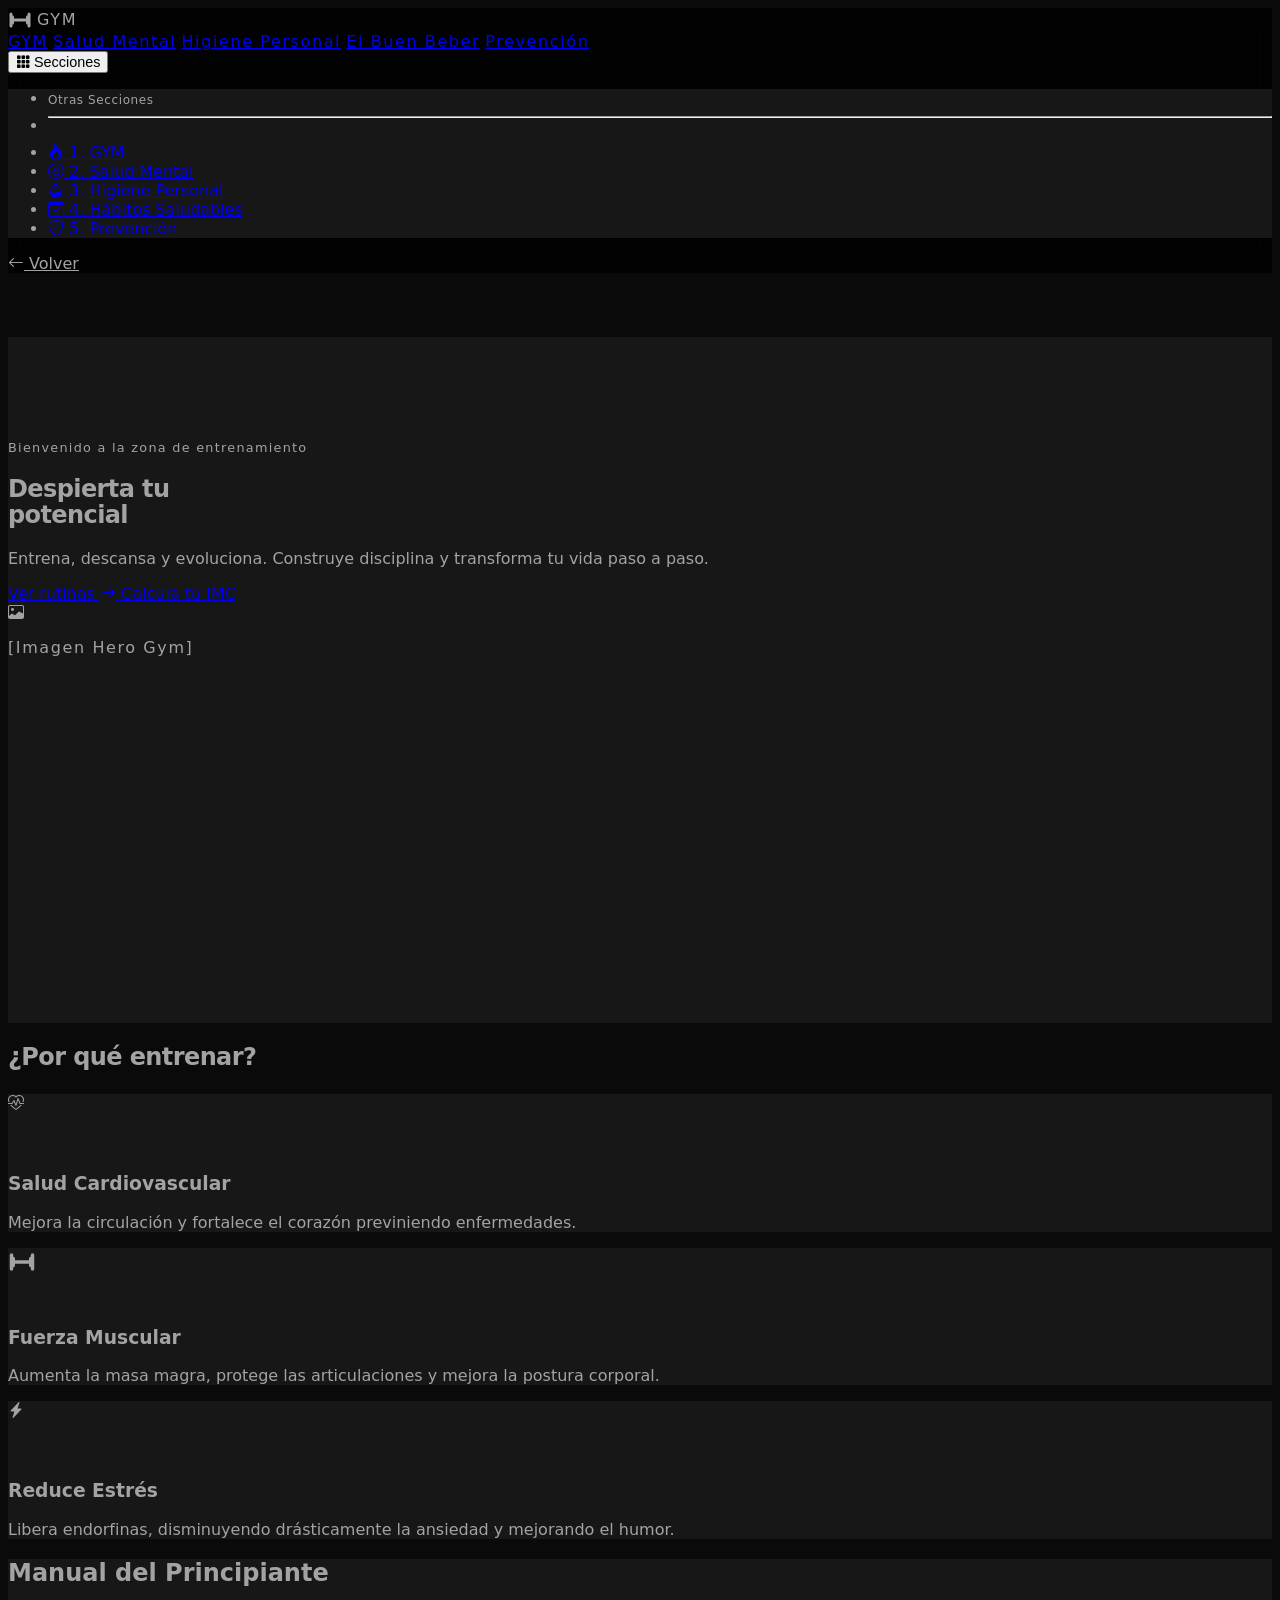
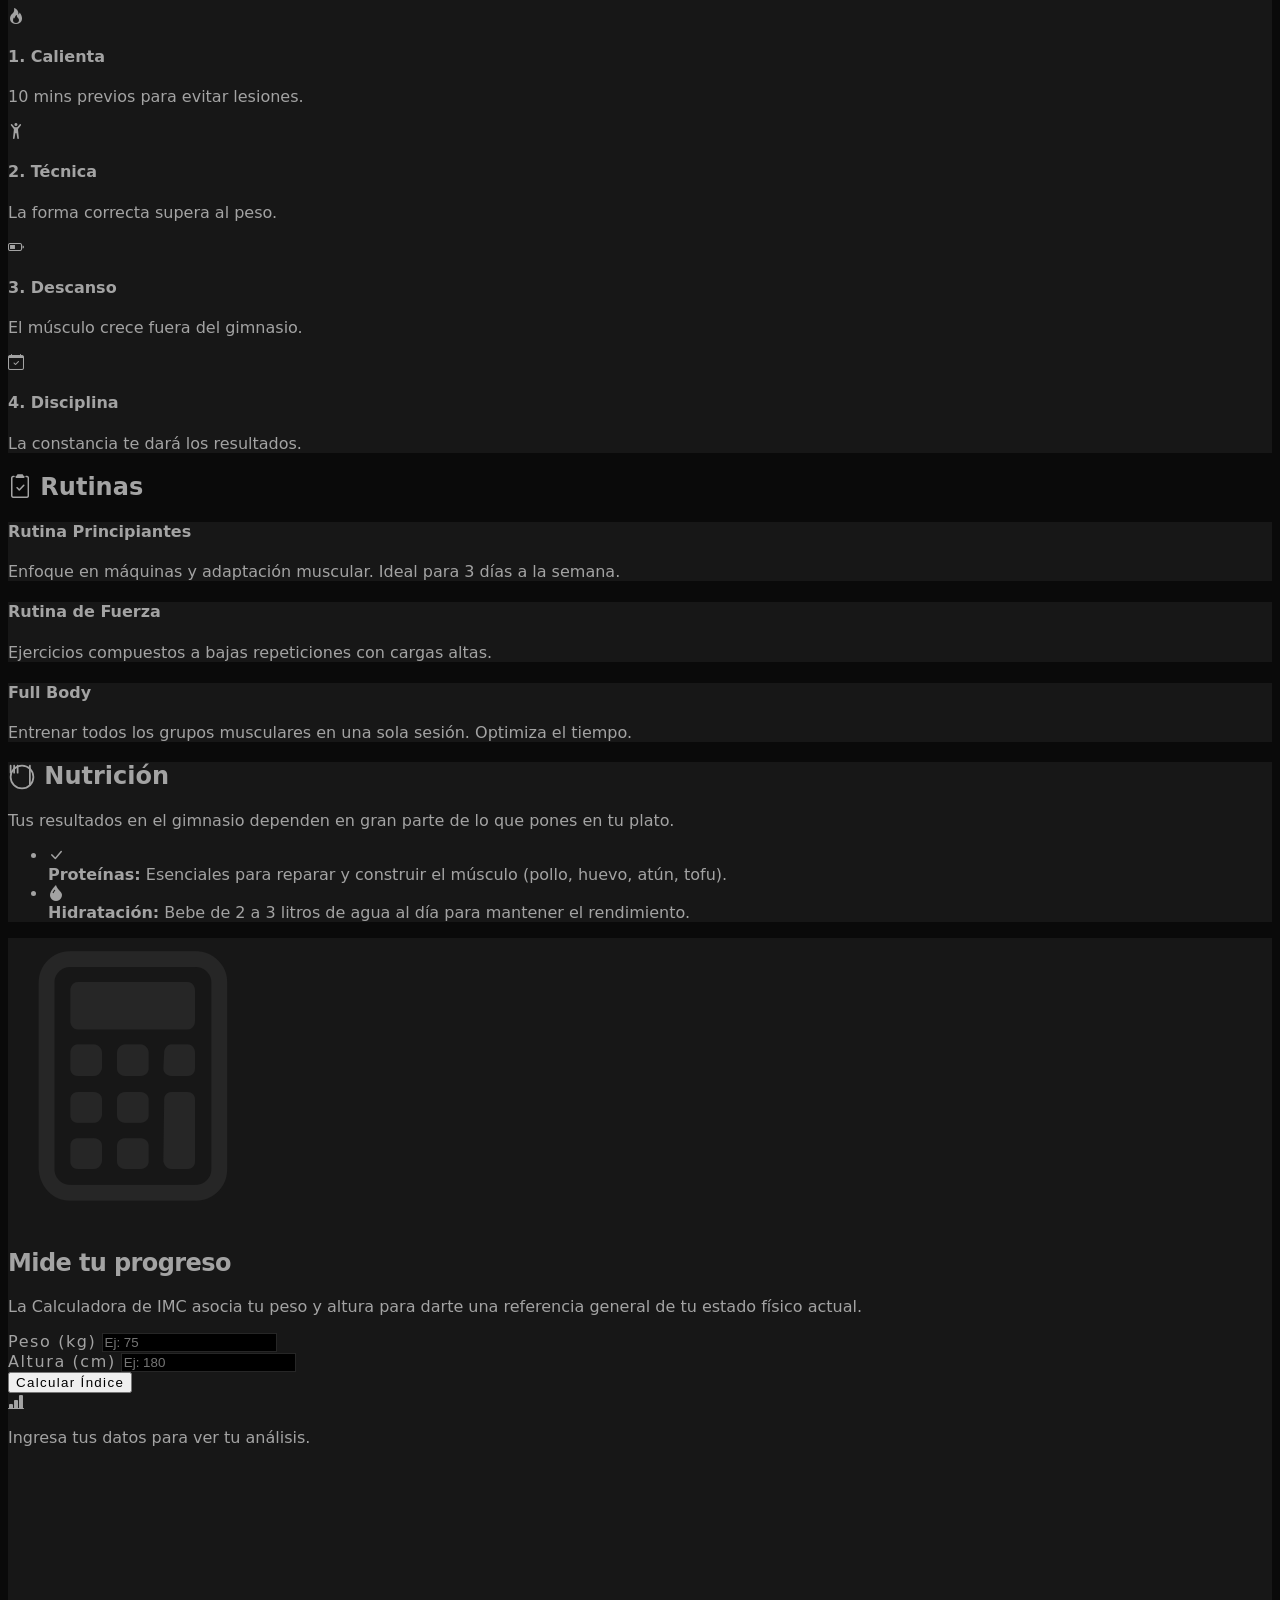
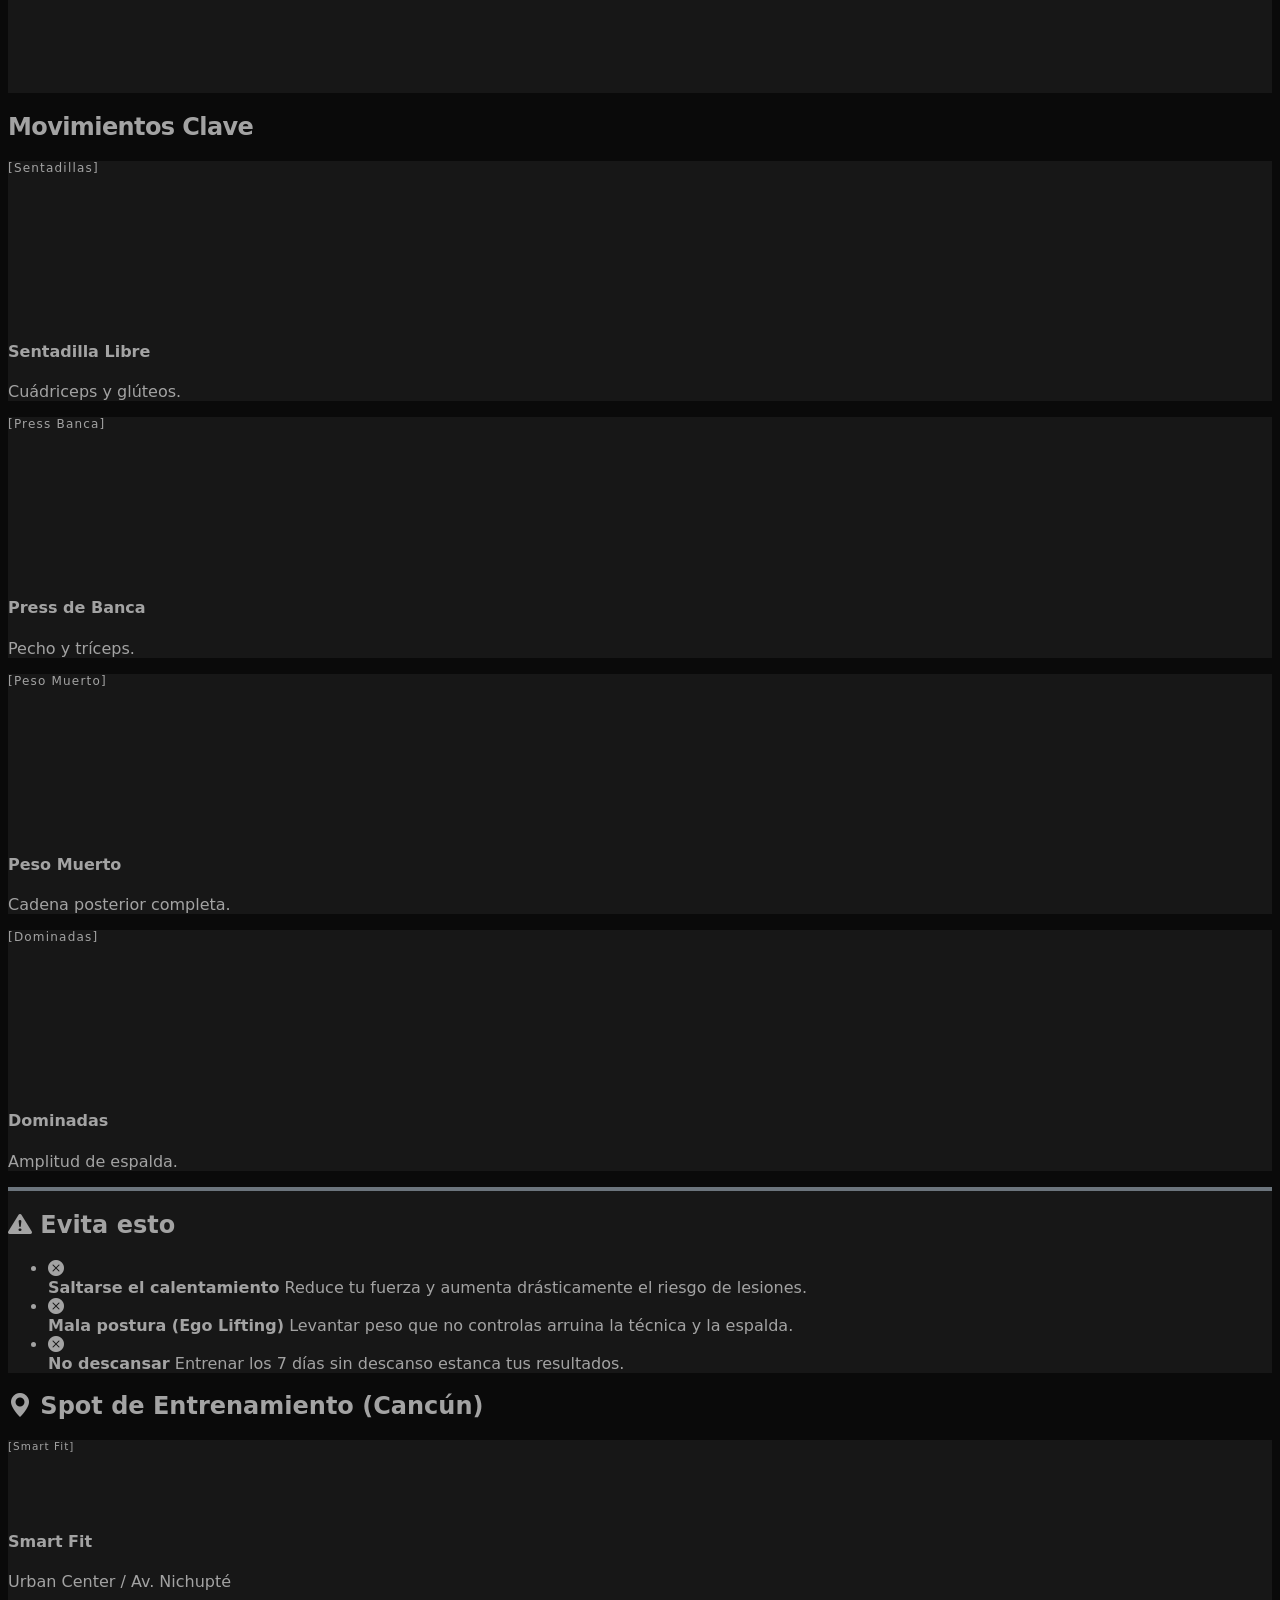
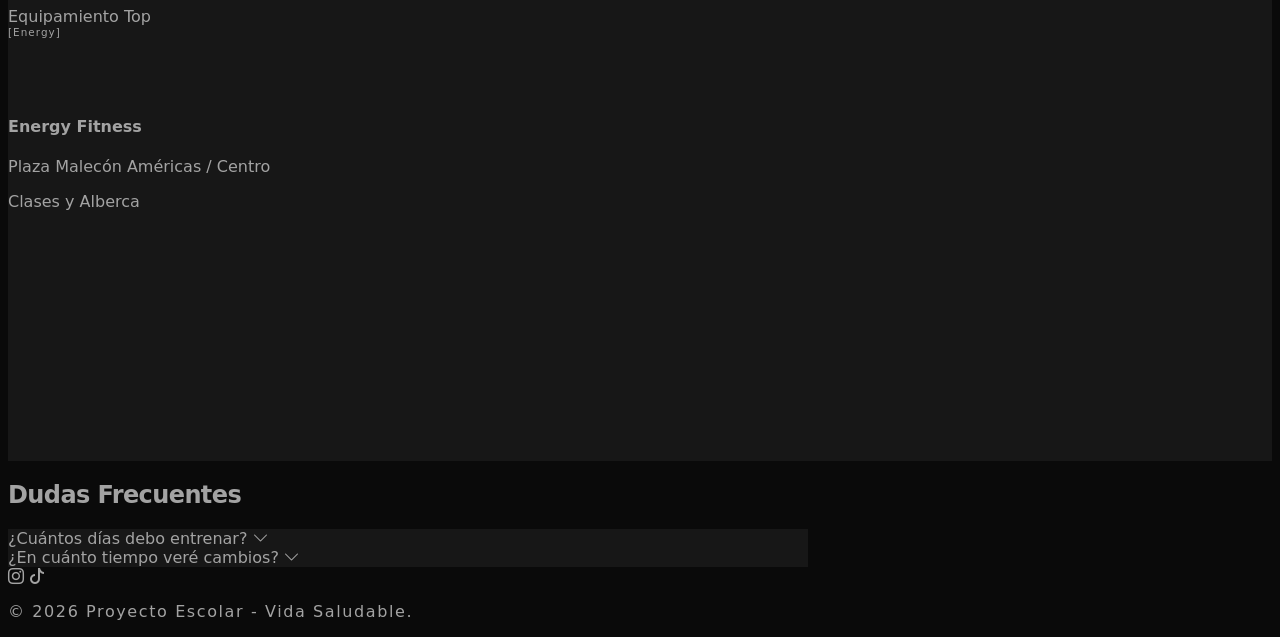
==== gym/gym.html @ 5bf89c0d "modificacion index prueba" ====
<!DOCTYPE html>
<html lang="es" data-bs-theme="dark">
<head>
    <meta charset="UTF-8">
    <meta name="viewport" content="width=device-width, initial-scale=1.0">
    <title>Sección Gym</title>

    <link rel="stylesheet" href="css/style.css">
    <link rel="stylesheet" href="css/bootstrap.min.css">
    <link rel="stylesheet" href="https://cdn.jsdelivr.net/npm/bootstrap-icons@1.11.3/font/bootstrap-icons.min.css">
    <script src="js/bootstrap.bundle.min.js" defer></script>
    <script src="js/script.js" defer></script>
</head>
<body class="antialiased">

    <nav class="navbar navbar-expand-lg navegacion-transparente border-bottom borde-personalizado fixed-top">
        <div class="container py-1">
            <div class="d-flex w-100 justify-content-between align-items-center">
                <div class="d-flex align-items-center gap-3">
                    <svg xmlns="http://www.w3.org/2000/svg" width="24" height="24" fill="currentColor" class="bi text-white" viewBox="0 0 16 16" style="vertical-align: middle;">
                        <path d="M13 5a1 1 0 0 1 1 1v4a1 1 0 0 1-2 0V9H4v1a1 1 0 0 1-2 0V6a1 1 0 0 1 2 0v1h8V6a1 1 0 0 1 1-1zm1-2a1 1 0 0 1 1 1v8a1 1 0 0 1-2 0V4a1 1 0 0 1 1-1zM2 3a1 1 0 0 1 1 1v8a1 1 0 0 1-2 0V4a1 1 0 0 1 1-1z"/>
                    </svg>
                    <span class="fw-bold fs-5 text-white text-uppercase letras-separadas mb-0">GYM</span>
                </div>

                <div class="d-none d-lg-flex align-items-center gap-4">
                    <a class="text-white text-decoration-none fw-bold small text-uppercase letras-separadas transition" style="border-bottom: 2px solid white; padding-bottom: 2px;" href="#">GYM</a>
                    <a class="link-light link-opacity-75 link-opacity-100-hover text-decoration-none fw-medium small text-uppercase letras-separadas transition" href="../salud-mental/index.html">Salud Mental</a>
                    <a class="link-light link-opacity-75 link-opacity-100-hover text-decoration-none fw-medium small text-uppercase letras-separadas transition" href="../higiene/index.html">Higiene Personal</a>
                    <a class="link-light link-opacity-75 link-opacity-100-hover text-decoration-none fw-medium small text-uppercase letras-separadas transition" href="../habitos/index.html">El Buen Beber</a>
                    <a class="link-light link-opacity-75 link-opacity-100-hover text-decoration-none fw-medium small text-uppercase letras-separadas transition" href="../prevencion/index.html">Prevención</a>
                </div>

                <div class="d-flex align-items-center gap-3">
                    
                    <div class="dropdown d-lg-none">
                        <button class="btn btn-outline-light btn-sm dropdown-toggle fw-medium px-3 py-2 d-flex align-items-center gap-2 border-secondary" type="button" data-bs-toggle="dropdown" aria-expanded="false" style="font-size: 0.9rem;">
                            <i class="bi bi-grid-3x3-gap-fill"></i> Secciones
                        </button>
                        <ul class="dropdown-menu dropdown-menu-end color-fondo-tarjeta border borde-personalizado p-2 shadow-lg" style="min-width: 230px;">
                            <li><span class="dropdown-header text-uppercase text-secondary fw-bold p-1" style="font-size: 0.75rem; letter-spacing: 0.05em;">Otras Secciones</span></li>
                            <li><hr class="dropdown-divider border-secondary my-1"></li>
                            <li><a class="dropdown-item text-white fw-bold bg-black border borde-personalizado rounded p-2 mb-1" href="#"><i class="bi bi-fire me-2 text-white"></i> 1. GYM</a></li>
                            
                            <li><a class="dropdown-item text-white rounded p-2" href="../salud-mental/index.html"><i class="bi bi-emoji-smile me-2 text-secondary"></i> 2. Salud Mental</a></li>
                            <li><a class="dropdown-item text-white rounded p-2" href="../higiene/index.html"><i class="bi bi-droplet-half me-2 text-secondary"></i> 3. Higiene Personal</a></li>
                            <li><a class="dropdown-item text-white rounded p-2" href="../habitos/index.html"><i class="bi bi-calendar-check me-2 text-secondary"></i> 4. Hábitos Saludables</a></li>
                            <li><a class="dropdown-item text-white rounded p-2" href="../prevencion/index.html"><i class="bi bi-shield-check me-2 text-secondary"></i> 5. Prevención</a></li>
                        </ul>
                    </div>

                    <a href="../index.html" class="text-decoration-none texto-gris-suave fw-medium d-flex align-items-center gap-2">
                        <i class="bi bi-arrow-left"></i> Volver
                    </a>
                </div>
            </div>
        </div>
    </nav>
    
    <section class="color-fondo-tarjeta border-bottom borde-personalizado position-relative overflow-hidden" style="margin-top: 64px; padding: 100px 0;">
        <div class="container position-relative" style="z-index: 10;">
            <div class="row align-items-center justify-content-between">
                <div class="col-md-6 mb-5 mb-md-0">
                    <span class="texto-gris-suave fw-bold letras-separadas text-uppercase d-block mb-3" style="font-size: 0.8rem;">Bienvenido a la zona de entrenamiento</span>
                    <h1 class="display-3 fw-bolder mb-4 text-white text-uppercase letras-juntas" style="line-height: 1.1;">
                        Despierta tu <br>
                        <span class="text-secondary">potencial</span>
                    </h1>
                    <p class="texto-gris-suave fs-5 mb-5">Entrena, descansa y evoluciona. Construye disciplina y transforma tu vida paso a paso.</p>
                    <div class="d-flex flex-wrap gap-3">
                        <a href="#rutinas" class="btn btn-light fw-bold px-4 py-3 d-flex align-items-center gap-2">
                            Ver rutinas <i class="bi bi-arrow-right"></i>
                        </a>
                        <a href="#imc" class="btn btn-outline-light fw-bold px-4 py-3">
                            Calcula tu IMC
                        </a>
                    </div>
                </div>
                <div class="col-md-5">
                    <div class="bg-black rounded-4 d-flex align-items-center justify-content-center border borde-personalizado text-secondary" style="height: 320px;">
                        <div class="text-center">
                            <i class="bi bi-image display-4 mb-3"></i>
                            <p class="small text-uppercase letras-separadas mb-0">[Imagen Hero Gym]</p>
                        </div>
                    </div>
                </div>
            </div>
        </div>
    </section>

    <div class="container py-5 mt-5">

        <section class="mb-5 pb-5">
            <div class="text-center mb-5">
                <h2 class="h1 fw-bold text-white text-uppercase letras-juntas mb-4">¿Por qué entrenar?</h2>
                <div class="bg-white mx-auto mb-4" style="height: 4px; width: 80px;"></div>
            </div>
            <div class="row g-4">
                <div class="col-md-4">
                    <div class="color-fondo-tarjeta p-5 rounded-4 border borde-personalizado tarjeta-con-efecto h-100">
                        <div class="bg-black text-white rounded-circle d-flex align-items-center justify-content-center fs-4 mb-4" style="width: 60px; height: 60px;">
                            <i class="bi bi-heart-pulse"></i>
                        </div>
                        <h3 class="fw-bold fs-5 text-white mb-3">Salud Cardiovascular</h3>
                        <p class="texto-gris-suave mb-0">Mejora la circulación y fortalece el corazón previniendo enfermedades.</p>
                    </div>
                </div>
                <div class="col-md-4">
                    <div class="color-fondo-tarjeta p-5 rounded-4 border borde-personalizado tarjeta-con-efecto h-100">
                        <div class="bg-black text-white rounded-circle d-flex align-items-center justify-content-center fs-4 mb-4" style="width: 60px; height: 60px;">
                            <svg xmlns="http://www.w3.org/2000/svg" width="28" height="28" fill="currentColor" class="bi" viewBox="0 0 16 16">
                                <path d="M13 5a1 1 0 0 1 1 1v4a1 1 0 0 1-2 0V9H4v1a1 1 0 0 1-2 0V6a1 1 0 0 1 2 0v1h8V6a1 1 0 0 1 1-1zm1-2a1 1 0 0 1 1 1v8a1 1 0 0 1-2 0V4a1 1 0 0 1 1-1zM2 3a1 1 0 0 1 1 1v8a1 1 0 0 1-2 0V4a1 1 0 0 1 1-1z"/>
                            </svg>
                        </div>
                        <h3 class="fw-bold fs-5 text-white mb-3">Fuerza Muscular</h3>
                        <p class="texto-gris-suave mb-0">Aumenta la masa magra, protege las articulaciones y mejora la postura corporal.</p>
                    </div>
                </div>
                <div class="col-md-4">
                    <div class="color-fondo-tarjeta p-5 rounded-4 border borde-personalizado tarjeta-con-efecto h-100">
                        <div class="bg-black text-white rounded-circle d-flex align-items-center justify-content-center fs-4 mb-4" style="width: 60px; height: 60px;">
                            <i class="bi bi-lightning-charge-fill"></i>
                        </div>
                        <h3 class="fw-bold fs-5 text-white mb-3">Reduce Estrés</h3>
                        <p class="texto-gris-suave mb-0">Libera endorfinas, disminuyendo drásticamente la ansiedad y mejorando el humor.</p>
                    </div>
                </div>
            </div>
        </section>

        <section class="mb-5 pb-5">
            <div class="color-fondo-tarjeta rounded-4 p-5 border borde-personalizado position-relative overflow-hidden">
                <div class="position-absolute top-0 start-0 h-100 bg-white" style="width: 8px;"></div>
                <h2 class="fs-2 fw-bold text-white mb-5 text-center text-uppercase">Manual del Principiante</h2>
                <div class="row g-4 text-center">
                    <div class="col-sm-6 col-md-3">
                        <div class="fs-2 text-white mb-3"><i class="bi bi-fire"></i></div>
                        <h4 class="fw-bold fs-6 text-white mb-2">1. Calienta</h4>
                        <p class="small texto-gris-suave">10 mins previos para evitar lesiones.</p>
                    </div>
                    <div class="col-sm-6 col-md-3">
                        <div class="fs-2 text-white mb-3"><i class="bi bi-person-arms-up"></i></div>
                        <h4 class="fw-bold fs-6 text-white mb-2">2. Técnica</h4>
                        <p class="small texto-gris-suave">La forma correcta supera al peso.</p>
                    </div>
                    <div class="col-sm-6 col-md-3">
                        <div class="fs-2 text-white mb-3"><i class="bi bi-battery-half"></i></div>
                        <h4 class="fw-bold fs-6 text-white mb-2">3. Descanso</h4>
                        <p class="small texto-gris-suave">El músculo crece fuera del gimnasio.</p>
                    </div>
                    <div class="col-sm-6 col-md-3">
                        <div class="fs-2 text-white mb-3"><i class="bi bi-calendar-check"></i></div>
                        <h4 class="fw-bold fs-6 text-white mb-2">4. Disciplina</h4>
                        <p class="small texto-gris-suave">La constancia te dará los resultados.</p>
                    </div>
                </div>
            </div>
        </section>

        <div class="row g-5 mb-5 pb-5" id="rutinas">
            <div class="col-lg-6">
                <h2 class="fs-2 fw-bold text-white mb-4 text-uppercase"><i class="bi bi-clipboard2-check text-secondary me-2"></i> Rutinas</h2>
                <div class="d-flex flex-column gap-3">
                    <div class="color-fondo-tarjeta p-4 rounded-3 border borde-personalizado tarjeta-con-efecto">
                        <h4 class="fw-bold fs-5 text-white">Rutina Principiantes</h4>
                        <p class="texto-gris-suave small mt-2 mb-0">Enfoque en máquinas y adaptación muscular. Ideal para 3 días a la semana.</p>
                    </div>
                    <div class="color-fondo-tarjeta p-4 rounded-3 border borde-personalizado tarjeta-con-efecto">
                        <h4 class="fw-bold fs-5 text-white">Rutina de Fuerza</h4>
                        <p class="texto-gris-suave small mt-2 mb-0">Ejercicios compuestos a bajas repeticiones con cargas altas.</p>
                    </div>
                    <div class="color-fondo-tarjeta p-4 rounded-3 border borde-personalizado tarjeta-con-efecto">
                        <h4 class="fw-bold fs-5 text-white">Full Body</h4>
                        <p class="texto-gris-suave small mt-2 mb-0">Entrenar todos los grupos musculares en una sola sesión. Optimiza el tiempo.</p>
                    </div>
                </div>
            </div>

            <div class="col-lg-6">
                <div class="color-fondo-tarjeta rounded-4 p-5 border borde-personalizado h-100">
                    <h2 class="fs-2 fw-bold text-white mb-4 text-uppercase">
                        <svg xmlns="http://www.w3.org/2000/svg" width="28" height="28" fill="currentColor" class="bi text-secondary me-2" viewBox="0 0 16 16" style="vertical-align: middle;">
                            <path d="M3.5 1a.5.5 0 0 1 .5.5v4a.5.5 0 0 1-1 0v-4a.5.5 0 0 1 .5-.5zm2 0a.5.5 0 0 1 .5.5v4a.5.5 0 0 1-1 0v-4a.5.5 0 0 1 .5-.5zm-4 0a.5.5 0 0 1 .5.5v4a.5.5 0 0 1-1 0v-4a.5.5 0 0 1 .5-.5z"/>
                            <path d="M8 1a7 7 0 1 0 0 14A7 7 0 0 0 8 1zm0 13A6 6 0 1 1 8 2a6 6 0 0 1 0 12z"/>
                            <path d="M12.5 1a.5.5 0 0 1 .5.5v11a.5.5 0 0 1-1 0v-11a.5.5 0 0 1 .5-.5z"/>
                        </svg>
                        Nutrición
                    </h2>
                    <p class="text-light fs-5 mb-4 opacity-75">Tus resultados en el gimnasio dependen en gran parte de lo que pones en tu plato.</p>
                    <ul class="list-unstyled d-flex flex-column gap-3 mb-0">
                        <li class="d-flex align-items-start gap-3 bg-black p-3 rounded-3 border borde-personalizado">
                            <i class="bi bi-check-lg text-white mt-1"></i>
                            <div>
                                <strong class="text-white d-block mb-1">Proteínas:</strong> 
                                <span class="small">Esenciales para reparar y construir el músculo (pollo, huevo, atún, tofu).</span>
                            </div>
                        </li>
                        <li class="d-flex align-items-start gap-3 bg-black p-3 rounded-3 border borde-personalizado">
                            <i class="bi bi-droplet-fill text-white mt-1"></i>
                            <div>
                                <strong class="text-white d-block mb-1">Hidratación:</strong> 
                                <span class="small">Bebe de 2 a 3 litros de agua al día para mantener el rendimiento.</span>
                            </div>
                        </li>
                    </ul>
                </div>
            </div>
        </div>

        <section id="imc" class="mb-5 pb-5">
            <div class="color-fondo-tarjeta rounded-4 p-4 p-md-5 border borde-personalizado shadow position-relative overflow-hidden">
                <div class="position-absolute opacity-25" style="bottom: -50px; right: -30px; z-index: 0;">
                    <i class="bi bi-calculator" style="font-size: 250px; color: #262626;"></i>
                </div>
                
                <div class="row align-items-center position-relative" style="z-index: 1;">
                    <div class="col-lg-6 mb-5 mb-lg-0">
                        <h2 class="display-6 fw-bold mb-3 text-white text-uppercase letras-juntas">Mide tu progreso</h2>
                        <p class="texto-gris-suave mb-4 fs-5">La Calculadora de IMC asocia tu peso y altura para darte una referencia general de tu estado físico actual.</p>
                        
                        <div class="row g-3 mb-3">
                            <div class="col-6">
                                <label class="form-label small fw-bold text-secondary text-uppercase letras-separadas">Peso (kg)</label>
                                <input type="number" id="inputPeso" placeholder="Ej: 75" class="form-control input-gimnasio py-3">
                            </div>
                            <div class="col-6">
                                <label class="form-label small fw-bold text-secondary text-uppercase letras-separadas">Altura (cm)</label>
                                <input type="number" id="inputAltura" placeholder="Ej: 180" class="form-control input-gimnasio py-3">
                            </div>
                        </div>
                        <button onclick="calcularIMC()" class="btn btn-light w-100 fw-bolder text-uppercase letras-separadas py-3 mt-2">
                            Calcular Índice
                        </button>
                    </div>
                    
                    <div class="col-lg-6 d-flex justify-content-center">
                        <div class="bg-black p-4 p-md-5 rounded-4 w-100 text-center border borde-personalizado d-flex align-items-center justify-content-center" style="min-height: 300px; max-width: 400px;">
                            <div id="resultado-imc" class="w-100">
                                <i class="bi bi-bar-chart-line-fill display-1 text-secondary opacity-25 mb-4 d-block"></i>
                                <p class="text-secondary fw-medium mb-0">Ingresa tus datos para ver tu análisis.</p>
                            </div>
                        </div>
                    </div>
                </div>
            </div>
        </section>

        <section class="mb-5 pb-5">
            <h2 class="h1 fw-bold text-white mb-5 text-center text-uppercase letras-juntas">Movimientos Clave</h2>
            <div class="row g-4">
                <div class="col-sm-6 col-lg-3">
                    <div class="color-fondo-tarjeta rounded-3 overflow-hidden border borde-personalizado tarjeta-con-efecto" style="cursor: pointer;">
                        <div class="bg-black d-flex align-items-center justify-content-center border-bottom borde-personalizado text-secondary text-uppercase letras-separadas" style="height: 160px; font-size: 0.75rem;">
                            [Sentadillas]
                        </div>
                        <div class="p-4 text-center">
                            <h4 class="fw-bold fs-6 text-white mb-1">Sentadilla Libre</h4>
                            <p class="small texto-gris-suave mb-0">Cuádriceps y glúteos.</p>
                        </div>
                    </div>
                </div>
                <div class="col-sm-6 col-lg-3">
                    <div class="color-fondo-tarjeta rounded-3 overflow-hidden border borde-personalizado tarjeta-con-efecto" style="cursor: pointer;">
                        <div class="bg-black d-flex align-items-center justify-content-center border-bottom borde-personalizado text-secondary text-uppercase letras-separadas" style="height: 160px; font-size: 0.75rem;">
                            [Press Banca]
                        </div>
                        <div class="p-4 text-center">
                            <h4 class="fw-bold fs-6 text-white mb-1">Press de Banca</h4>
                            <p class="small texto-gris-suave mb-0">Pecho y tríceps.</p>
                        </div>
                    </div>
                </div>
                <div class="col-sm-6 col-lg-3">
                    <div class="color-fondo-tarjeta rounded-3 overflow-hidden border borde-personalizado tarjeta-con-efecto" style="cursor: pointer;">
                        <div class="bg-black d-flex align-items-center justify-content-center border-bottom borde-personalizado text-secondary text-uppercase letras-separadas" style="height: 160px; font-size: 0.75rem;">
                            [Peso Muerto]
                        </div>
                        <div class="p-4 text-center">
                            <h4 class="fw-bold fs-6 text-white mb-1">Peso Muerto</h4>
                            <p class="small texto-gris-suave mb-0">Cadena posterior completa.</p>
                        </div>
                    </div>
                </div>
                <div class="col-sm-6 col-lg-3">
                    <div class="color-fondo-tarjeta rounded-3 overflow-hidden border borde-personalizado tarjeta-con-efecto" style="cursor: pointer;">
                        <div class="bg-black d-flex align-items-center justify-content-center border-bottom borde-personalizado text-secondary text-uppercase letras-separadas" style="height: 160px; font-size: 0.75rem;">
                            [Dominadas]
                        </div>
                        <div class="p-4 text-center">
                            <h4 class="fw-bold fs-6 text-white mb-1">Dominadas</h4>
                            <p class="small texto-gris-suave mb-0">Amplitud de espalda.</p>
                        </div>
                    </div>
                </div>
            </div>
        </section>

        <div class="row g-5 mb-5 pb-5">
            <div class="col-lg-6">
                <div class="color-fondo-tarjeta p-4 p-md-5 rounded-4 border borde-personalizado" style="border-top: 4px solid #6c757d !important;">
                    <h2 class="fs-3 fw-bold text-white mb-4 text-uppercase"><i class="bi bi-exclamation-triangle-fill text-secondary me-2"></i> Evita esto</h2>
                    <ul class="list-unstyled d-flex flex-column gap-3 mb-0">
                        <li class="d-flex gap-3 align-items-start bg-black p-3 rounded-3 border borde-personalizado">
                            <div class="text-white mt-1"><i class="bi bi-x-circle-fill text-danger"></i></div>
                            <div>
                                <strong class="text-white d-block mb-1">Saltarse el calentamiento</strong>
                                <span class="small texto-gris-suave">Reduce tu fuerza y aumenta drásticamente el riesgo de lesiones.</span>
                            </div>
                        </li>
                        <li class="d-flex gap-3 align-items-start bg-black p-3 rounded-3 border borde-personalizado">
                            <div class="text-white mt-1"><i class="bi bi-x-circle-fill text-danger"></i></div>
                            <div>
                                <strong class="text-white d-block mb-1">Mala postura (Ego Lifting)</strong>
                                <span class="small texto-gris-suave">Levantar peso que no controlas arruina la técnica y la espalda.</span>
                            </div>
                        </li>
                        <li class="d-flex gap-3 align-items-start bg-black p-3 rounded-3 border borde-personalizado">
                            <div class="text-white mt-1"><i class="bi bi-x-circle-fill text-danger"></i></div>
                            <div>
                                <strong class="text-white d-block mb-1">No descansar</strong>
                                <span class="small texto-gris-suave">Entrenar los 7 días sin descanso estanca tus resultados.</span>
                            </div>
                        </li>
                    </ul>
                </div>
            </div>

            <div class="col-lg-6">
                <h2 class="fs-3 fw-bold text-white mb-4 text-uppercase"><i class="bi bi-geo-alt-fill text-secondary me-2"></i> Spot de Entrenamiento (Cancún)</h2>
                
                <div class="d-flex flex-column gap-3 mb-4">
                    <div id="btn-smartfit" onclick="actualizarMapa('smartfit')" class="d-flex align-items-center gap-4 color-fondo-tarjeta p-3 p-md-4 rounded-4 border borde-personalizado tarjeta-gimnasio-clickable">
                        <div class="bg-black border borde-personalizado rounded d-flex align-items-center justify-content-center flex-shrink-0 text-secondary text-uppercase letras-separadas p-1" style="width: 70px; height: 70px; font-size: 0.65rem;">
                            [Smart Fit]
                        </div>
                        <div>
                            <h4 class="fw-bold text-white fs-5 mb-1">Smart Fit</h4>
                            <p class="small texto-gris-suave mb-2">Urban Center / Av. Nichupté</p>
                            <span class="badge bg-light text-dark text-uppercase">Equipamiento Top</span>
                        </div>
                    </div>
                    <div id="btn-energy" onclick="actualizarMapa('energy')" class="d-flex align-items-center gap-4 color-fondo-tarjeta p-3 p-md-4 rounded-4 border borde-personalizado tarjeta-gimnasio-clickable">
                        <div class="bg-black border borde-personalizado rounded d-flex align-items-center justify-content-center flex-shrink-0 text-secondary text-uppercase letras-separadas p-1" style="width: 70px; height: 70px; font-size: 0.65rem;">
                            [Energy]
                        </div>
                        <div>
                            <h4 class="fw-bold text-white fs-5 mb-1">Energy Fitness</h4>
                            <p class="small texto-gris-suave mb-2">Plaza Malecón Américas / Centro</p>
                            <span class="badge bg-light text-dark text-uppercase">Clases y Alberca</span>
                        </div>
                    </div>
                </div>
                
                <div class="w-100 color-fondo-tarjeta rounded-4 border borde-personalizado overflow-hidden position-relative" style="height: 250px;">
                    <iframe 
                        id="mapa-gimnasios"
                        src="https://maps.google.com/maps?q=Smart%20Fit%20Urban%20Center%20Cancun%20Avenida%20Nichupte&t=&z=16&ie=UTF8&iwloc=&output=embed" 
                        class="w-100 h-100"
                        style="border: 0; filter: invert(95%) hue-rotate(180deg) brightness(85%) contrast(90%) grayscale(20%); pointer-events: auto;" 
                        allowfullscreen="" 
                        loading="lazy" 
                        referrerpolicy="no-referrer-when-downgrade">
                    </iframe>
                </div>
            </div>
        </div>

        <section class="mb-5">
            <h2 class="h1 fw-bold text-white mb-5 text-center text-uppercase letras-juntas">Dudas Frecuentes</h2>
            <div class="mx-auto d-flex flex-column gap-3" style="max-width: 800px;">
                <details class="color-fondo-tarjeta p-4 rounded-3 border borde-personalizado" style="cursor: pointer;">
                    <summary class="d-flex justify-content-between align-items-center fw-bold text-white fs-5">
                        ¿Cuántos días debo entrenar?
                        <span class="text-secondary icono-giratorio">
                            <i class="bi bi-chevron-down"></i>
                        </span>
                    </summary>
                    <p class="texto-gris-suave mt-3 mb-0 small border-top borde-personalizado pt-3" style="line-height: 1.6;">Para ver resultados consistentes, lo ideal es entrenar entre 3 a 5 días a la semana, dejando días de descanso intercalados para recuperarte.</p>
                </details>
                <details class="color-fondo-tarjeta p-4 rounded-3 border borde-personalizado" style="cursor: pointer;">
                    <summary class="d-flex justify-content-between align-items-center fw-bold text-white fs-5">
                        ¿En cuánto tiempo veré cambios?
                        <span class="text-secondary icono-giratorio">
                            <i class="bi bi-chevron-down"></i>
                        </span>
                    </summary>
                    <p class="texto-gris-suave mt-3 mb-0 small border-top borde-personalizado pt-3" style="line-height: 1.6;">Te sentirás con más energía en 2 semanas, verás cambios en el espejo a las 6 semanas, y los demás lo notarán alrededor del tercer mes.</p>
                </details>
            </div>
        </section>

    </div>

    <footer class="bg-black text-secondary py-5 text-center border-top border-neutral-900">
        <div class="d-flex justify-content-center gap-4 mb-3 fs-4">
            <i class="bi bi-instagram text-secondary" style="cursor: pointer;" onmouseover="this.classList.replace('text-secondary','text-white')" onmouseout="this.classList.replace('text-white','text-secondary')"></i>
            <i class="bi bi-tiktok text-secondary" style="cursor: pointer;" onmouseover="this.classList.replace('text-secondary','text-white')" onmouseout="this.classList.replace('text-white','text-secondary')"></i>
        </div>
        <p class="small text-uppercase letras-separadas mb-0">© 2026 Proyecto Escolar - Vida Saludable.</p>
    </footer>
</body>
</html>
---- gym/css/style.css ----
:root {
            --mi-fondo-oscuro: #0a0a0a;          /* Color de fondo principal */
            --color-tarjetas: #171717;           /* Gris de los contenedores secundarios */
            --bordes-oscuros: #262626;           /* Color para los separadores y bordes sutiles */
            --bordes-resaltados: #525252;        /* Color del borde cuando pasas el mouse */
            --texto-principal: #ffffff;          /* Blanco para títulos principales */
            --texto-secundario: #a3a3a3;         /* Gris para descripciones y textos largos */
        }

        body {
            background-color: var(--mi-fondo-oscuro);
            color: var(--texto-secundario);
            font-family: system-ui, -apple-system, "Segoe UI", Roboto, "Helvetica Neue", Arial, sans-serif;
        }

        /* Clases auxiliares para usar las variables personalizadas */
        .color-fondo-tarjeta {
            background-color: var(--color-tarjetas) !important;
        }

        .borde-personalizado {
            border-color: var(--bordes-oscuros) !important;
        }

        .texto-gris-suave {
            color: var(--texto-secundario) !important;
        }

        /* Navbar personalizado con efecto de desenfoque de fondo */
        .navegacion-transparente {
            background-color: rgba(0, 0, 0, 0.8) !important;
            backdrop-filter: blur(10px);
            -webkit-backdrop-filter: blur(10px);
        }

        /* Animación para que las tarjetas floten al pasar el puntero */
        .tarjeta-con-efecto {
            transition: transform 0.3s ease, border-color 0.3s ease, box-shadow 0.3s ease;
        }
        .tarjeta-con-efecto:hover {
            transform: translateY(-5px);
            border-color: var(--bordes-resaltados) !important;
            box-shadow: 0 10px 25px -5px rgba(0, 0, 0, 0.5);
        }

        /* Quitar las flechitas molestas del input de tipo número */
        input[type="number"]::-webkit-inner-spin-button,
        input[type="number"]::-webkit-outer-spin-button {
            -webkit-appearance: none;
            margin: 0;
        }

        /* Cajas de texto personalizadas para el formulario */
        .input-gimnasio {
            background-color: #000;
            border: 1px solid var(--bordes-oscuros);
            color: #fff;
        }
        .input-gimnasio:focus {
            background-color: #000;
            border-color: #fff;
            box-shadow: 0 0 0 0.1rem rgba(255, 255, 255, 0.25);
            color: #fff;
        }

        /* Modificadores de espaciado para las letras */
        .letras-juntas { letter-spacing: -0.025em; }
        .letras-separadas { letter-spacing: 0.1em; }

        /* Estilo para las preguntas frecuentes (FAQ) */
        details > summary {
            list-style: none;
        }
        details > summary::-webkit-details-marker {
            display: none;
        }
        details[open] summary .icono-giratorio {
            transform: rotate(180deg);
        }
        .icono-giratorio {
            transition: transform 0.3s ease;
        }

        /* Clase interactiva para las tarjetas de gimnasios que controlan el mapa */
        .tarjeta-gimnasio-clickable {
            cursor: pointer;
            transition: transform 0.2s ease, border-color 0.3s ease, background-color 0.3s ease;
        }
        .tarjeta-gimnasio-clickable:hover {
            transform: scale(1.02);
            background-color: #1a1a1a !important;
        }
        .tarjeta-gimnasio-activa {
            border-color: #ffffff !important;
            box-shadow: 0 0 15px rgba(255, 255, 255, 0.1);
        }
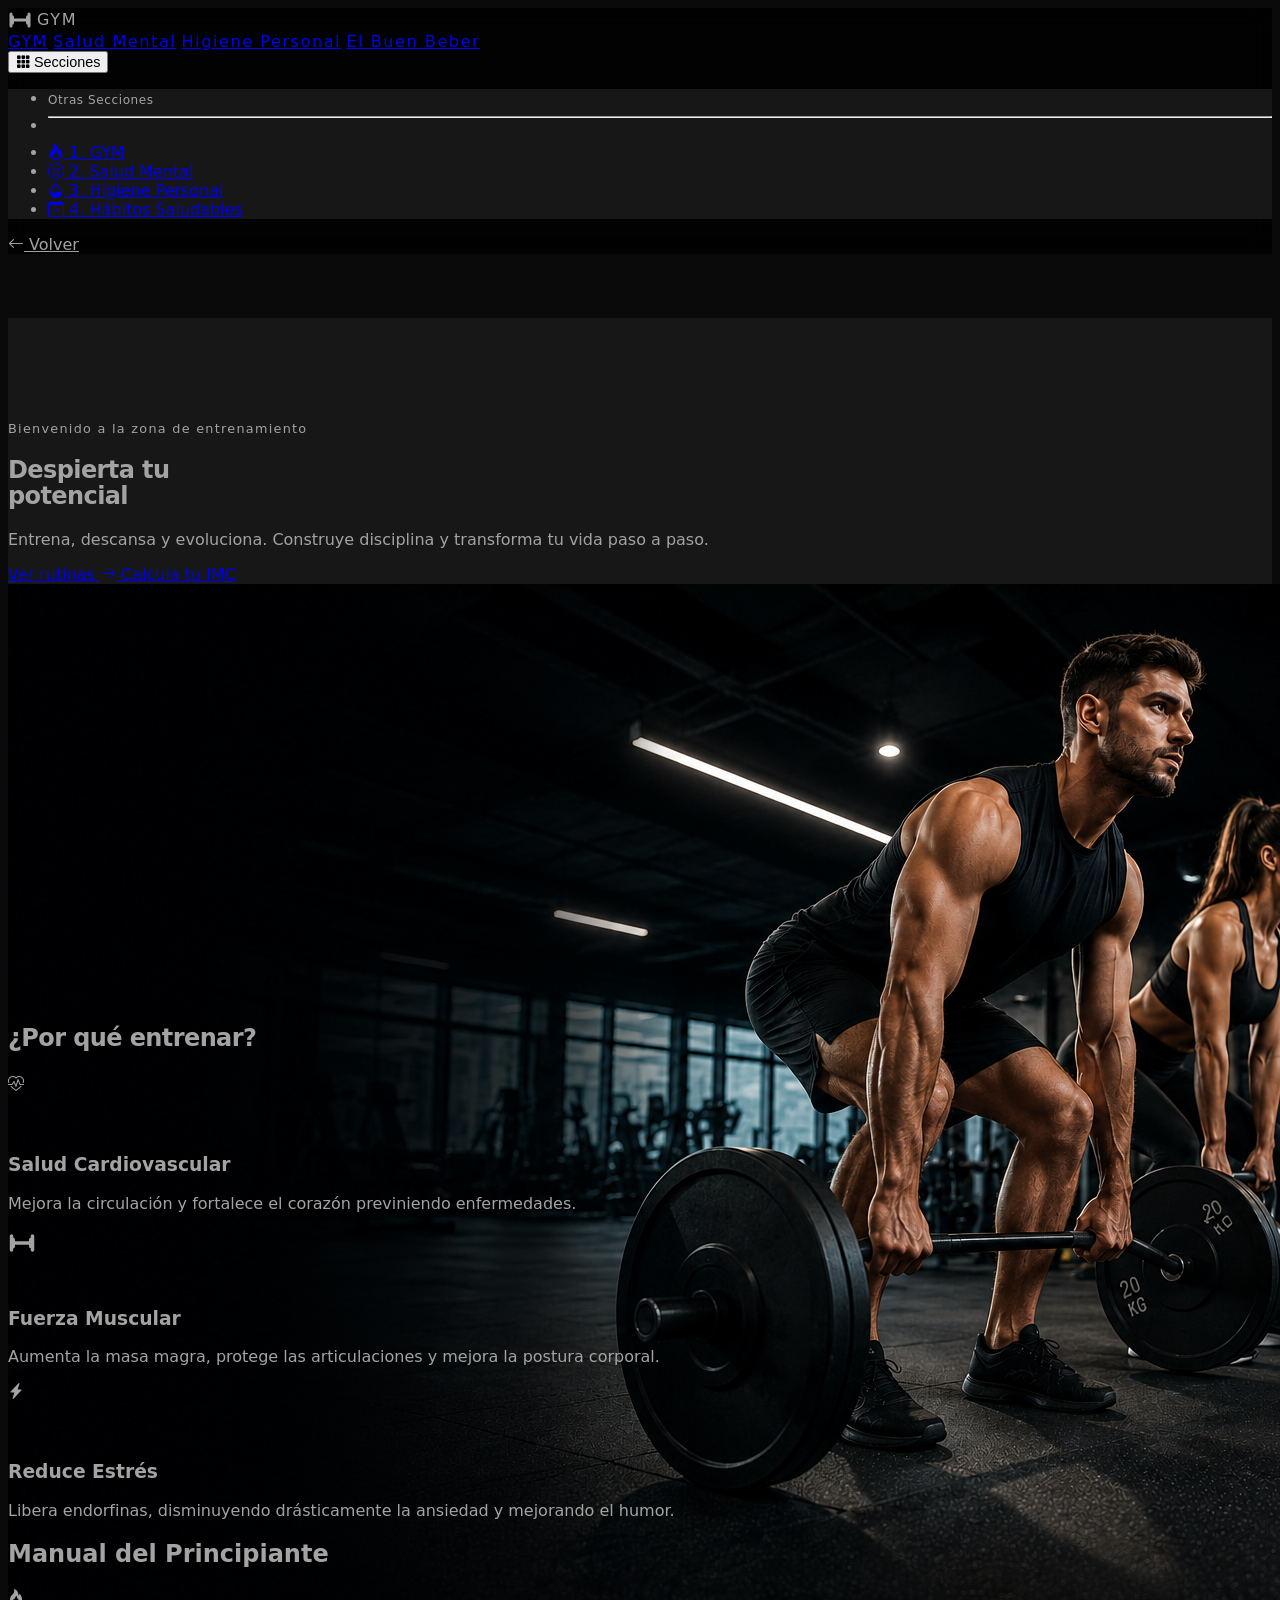
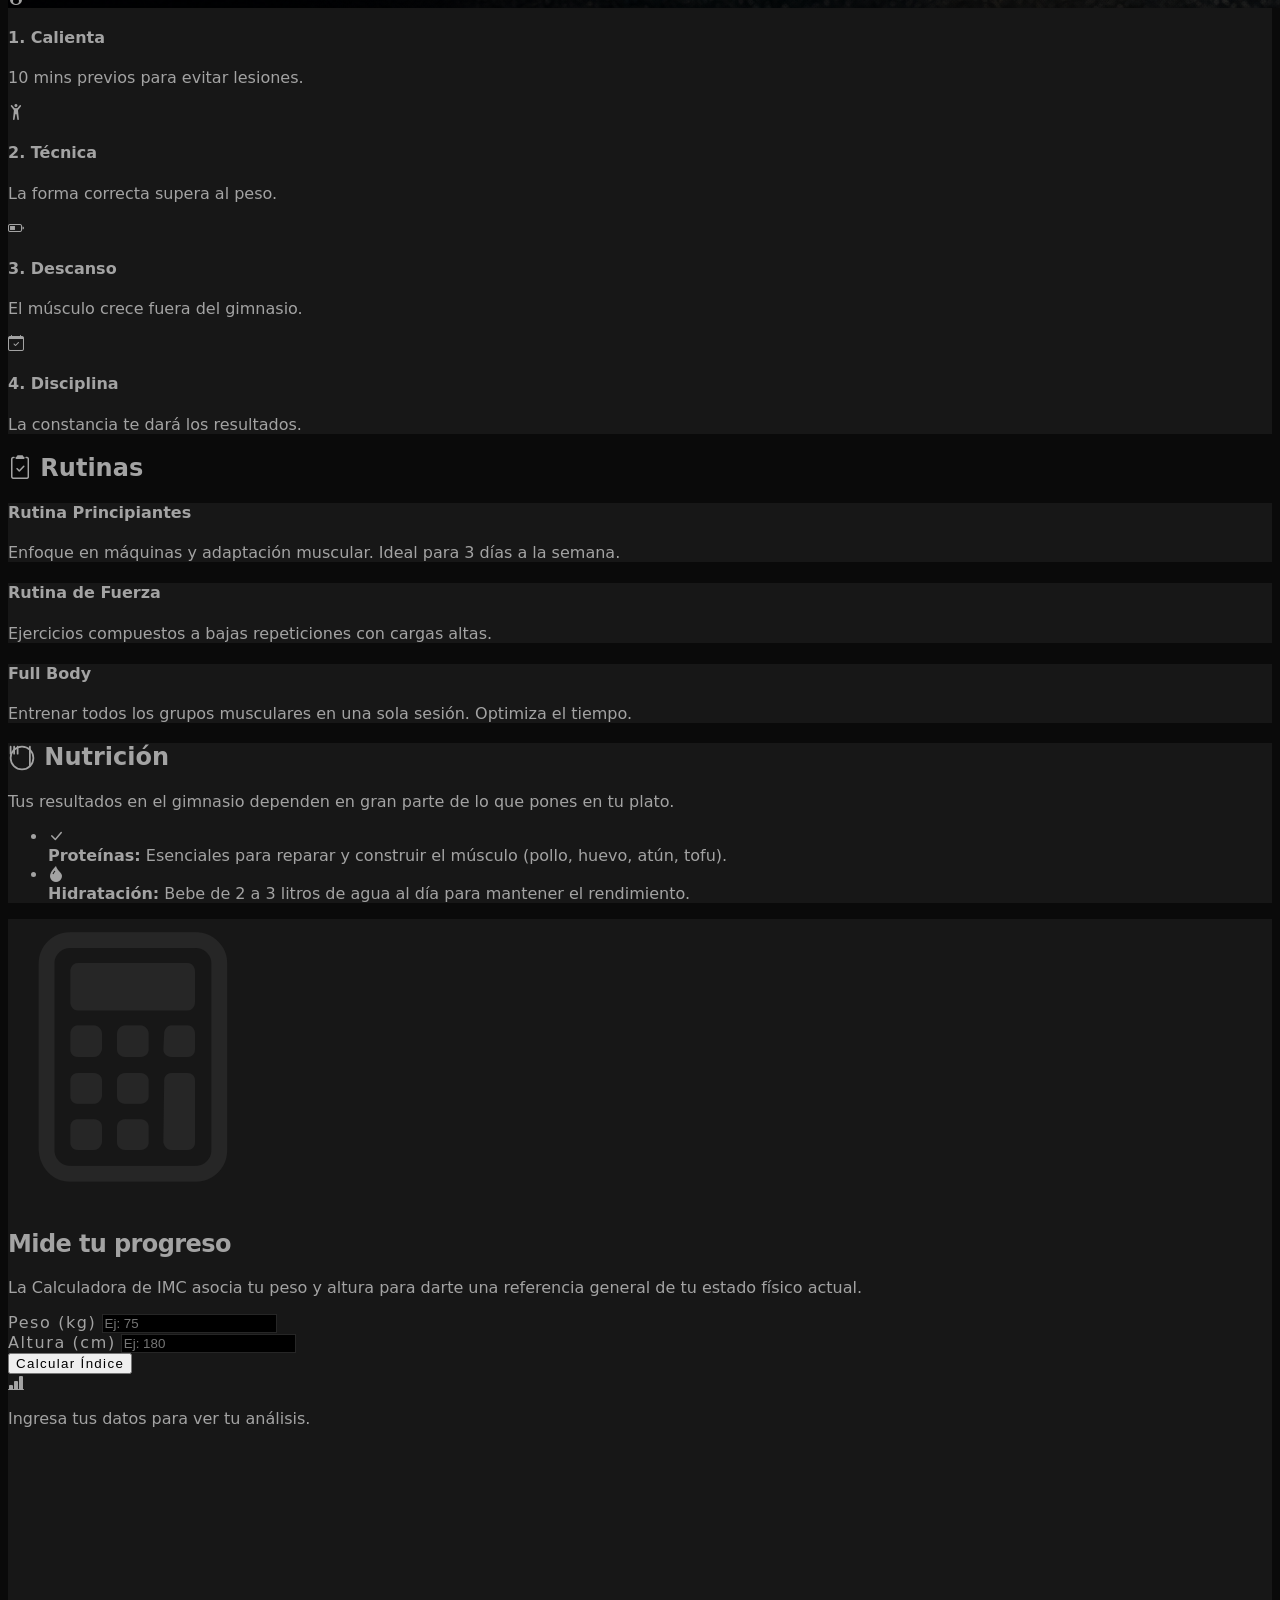
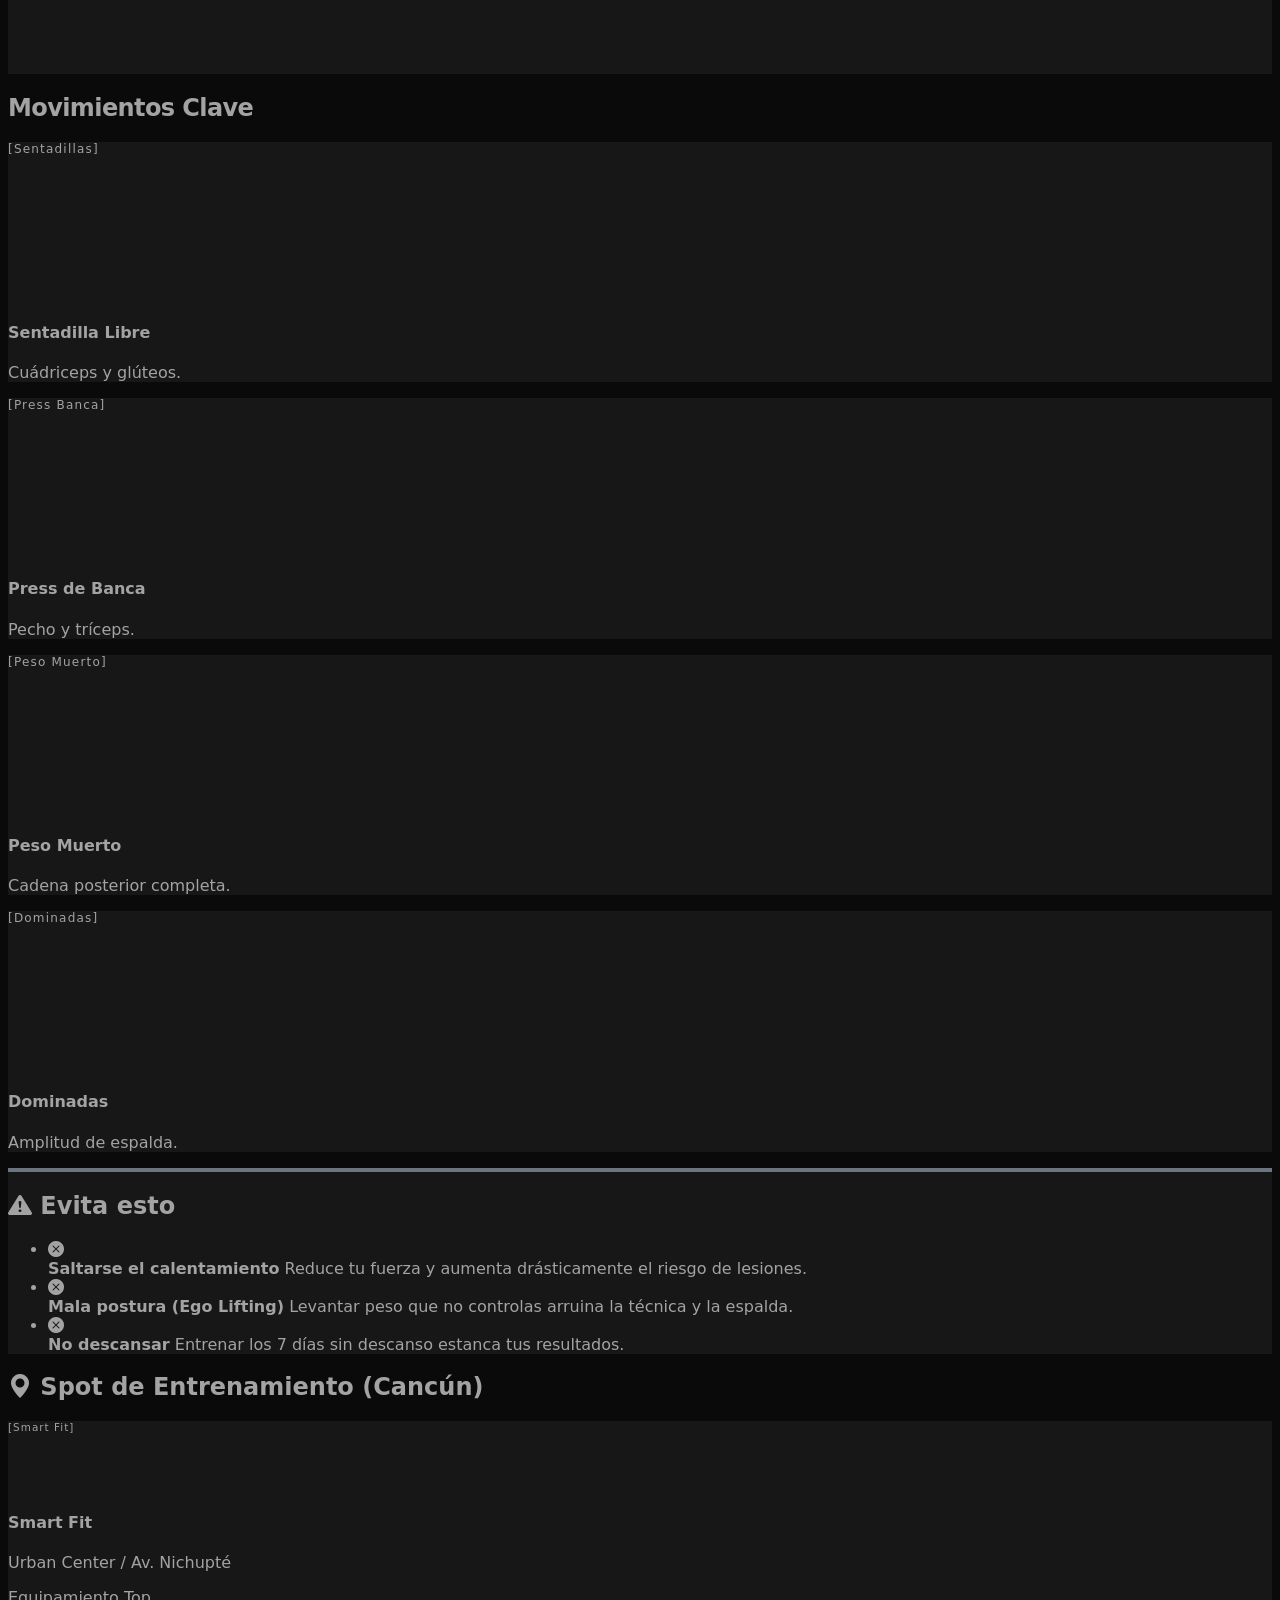
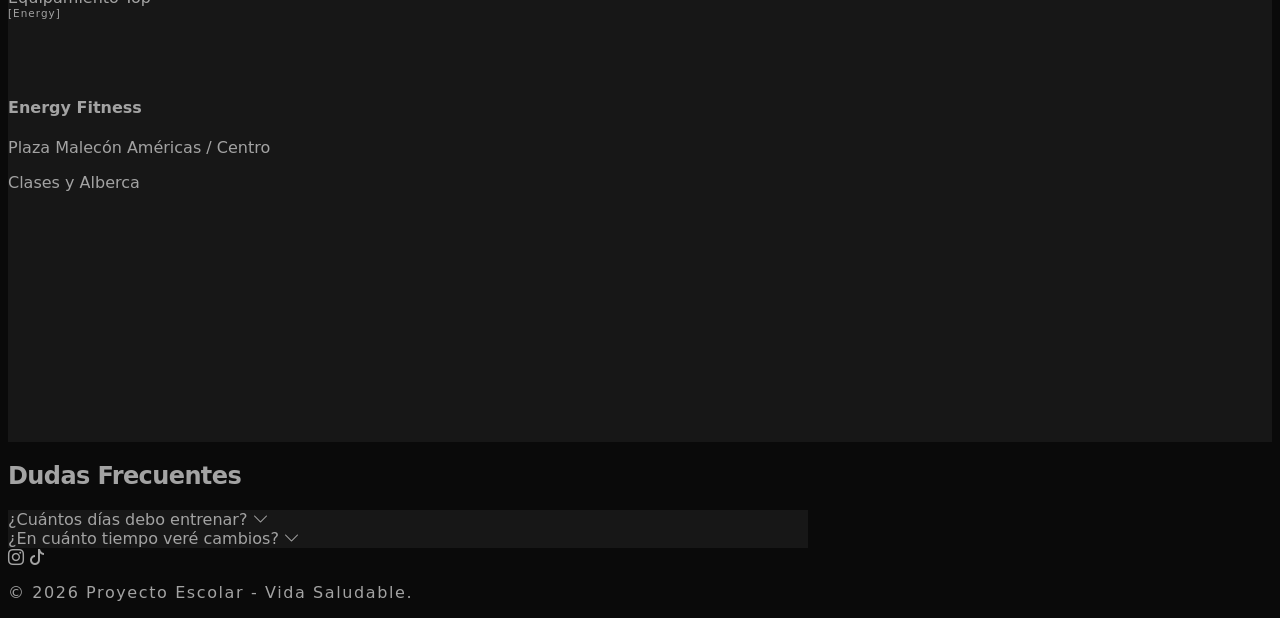
==== commit 52e4612b: "aa a" ====
--- a/gym/gym.html
+++ b/gym/gym.html
@@ -25,10 +25,11 @@
 
                 <div class="d-none d-lg-flex align-items-center gap-4">
                     <a class="text-white text-decoration-none fw-bold small text-uppercase letras-separadas transition" style="border-bottom: 2px solid white; padding-bottom: 2px;" href="#">GYM</a>
-                    <a class="link-light link-opacity-75 link-opacity-100-hover text-decoration-none fw-medium small text-uppercase letras-separadas transition" href="../salud-mental/index.html">Salud Mental</a>
-                    <a class="link-light link-opacity-75 link-opacity-100-hover text-decoration-none fw-medium small text-uppercase letras-separadas transition" href="../higiene/index.html">Higiene Personal</a>
-                    <a class="link-light link-opacity-75 link-opacity-100-hover text-decoration-none fw-medium small text-uppercase letras-separadas transition" href="../habitos/index.html">El Buen Beber</a>
-                    <a class="link-light link-opacity-75 link-opacity-100-hover text-decoration-none fw-medium small text-uppercase letras-separadas transition" href="../prevencion/index.html">Prevención</a>
+                    
+                    <!-- ENLACES CORREGIDOS (ESCRITORIO) -->
+                    <a class="link-light link-opacity-75 link-opacity-100-hover text-decoration-none fw-medium small text-uppercase letras-separadas transition" href="../salud-mental/salud-mental.html">Salud Mental</a>
+                    <a class="link-light link-opacity-75 link-opacity-100-hover text-decoration-none fw-medium small text-uppercase letras-separadas transition" href="../higiene/higiene.html">Higiene Personal</a>
+                    <a class="link-light link-opacity-75 link-opacity-100-hover text-decoration-none fw-medium small text-uppercase letras-separadas transition" href="../jarra/jarra.html">El Buen Beber</a>
                 </div>
 
                 <div class="d-flex align-items-center gap-3">
@@ -42,13 +43,14 @@
                             <li><hr class="dropdown-divider border-secondary my-1"></li>
                             <li><a class="dropdown-item text-white fw-bold bg-black border borde-personalizado rounded p-2 mb-1" href="#"><i class="bi bi-fire me-2 text-white"></i> 1. GYM</a></li>
                             
-                            <li><a class="dropdown-item text-white rounded p-2" href="../salud-mental/index.html"><i class="bi bi-emoji-smile me-2 text-secondary"></i> 2. Salud Mental</a></li>
-                            <li><a class="dropdown-item text-white rounded p-2" href="../higiene/index.html"><i class="bi bi-droplet-half me-2 text-secondary"></i> 3. Higiene Personal</a></li>
-                            <li><a class="dropdown-item text-white rounded p-2" href="../habitos/index.html"><i class="bi bi-calendar-check me-2 text-secondary"></i> 4. Hábitos Saludables</a></li>
-                            <li><a class="dropdown-item text-white rounded p-2" href="../prevencion/index.html"><i class="bi bi-shield-check me-2 text-secondary"></i> 5. Prevención</a></li>
+                            <!-- ENLACES CORREGIDOS (MÓVIL) -->
+                            <li><a class="dropdown-item text-white rounded p-2" href="../salud-mental/salud-mental.html"><i class="bi bi-emoji-smile me-2 text-secondary"></i> 2. Salud Mental</a></li>
+                            <li><a class="dropdown-item text-white rounded p-2" href="../higiene/higiene.html"><i class="bi bi-droplet-half me-2 text-secondary"></i> 3. Higiene Personal</a></li>
+                            <li><a class="dropdown-item text-white rounded p-2" href="../jarra/jarra.html"><i class="bi bi-calendar-check me-2 text-secondary"></i> 4. Hábitos Saludables</a></li>
                         </ul>
                     </div>
 
+                    <!-- Enlace principal (index fuera de las carpetas) -->
                     <a href="../index.html" class="text-decoration-none texto-gris-suave fw-medium d-flex align-items-center gap-2">
                         <i class="bi bi-arrow-left"></i> Volver
                     </a>
@@ -76,14 +78,18 @@
                         </a>
                     </div>
                 </div>
+                
                 <div class="col-md-5">
-                    <div class="bg-black rounded-4 d-flex align-items-center justify-content-center border borde-personalizado text-secondary" style="height: 320px;">
-                        <div class="text-center">
-                            <i class="bi bi-image display-4 mb-3"></i>
-                            <p class="small text-uppercase letras-separadas mb-0">[Imagen Hero Gym]</p>
-                        </div>
-                    </div>
-                </div>
+                    <!-- ========================================== -->
+                    <!-- AQUÍ VA TU IMAGEN HERO DEL GYM             -->
+                    <!-- Reemplaza "../imagenes/foto-gym.jpg"       -->
+                    <!-- con el nombre real de tu imagen (ej: pesas.png) -->
+                    <!-- ========================================== -->
+                    <div class="bg-black rounded-4 overflow-hidden border borde-personalizado" style="height: 320px;">
+                        <img src="imagenes/imagenes.png" alt="Entrenamiento en el Gym" class="w-100 h-100" style="object-fit: cover;">
+                    </div>
+                </div>
+
             </div>
         </div>
     </section>
